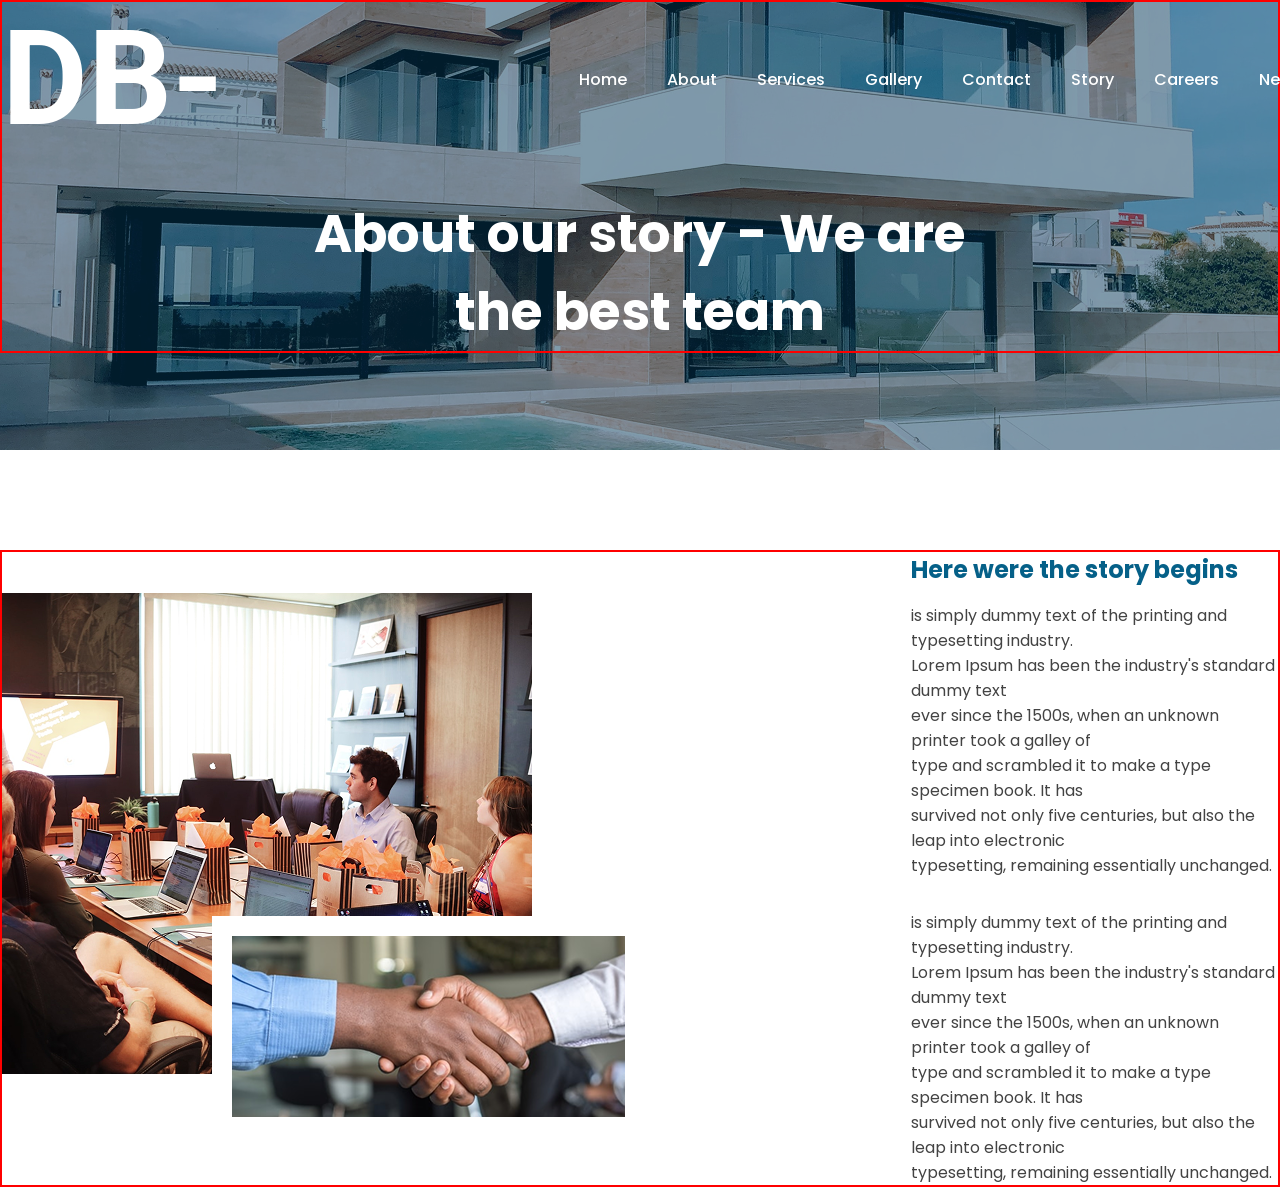
==== Urbanouse/about/index.html @ ca2f1ded "all project" ====
<!DOCTYPE html>
<html lang="en">
<head>
    <meta charset="UTF-8">
    <meta name="viewport" content="width=device-width, initial-scale=1.0">
    <title>About</title>
    <link rel="stylesheet" href="./fonts/fonts.css">
    <link rel="stylesheet" href="./css/style.css">
</head>
<body>
    <div class="wrapper">
        <div class="header">
            <div class="container">
                <div class="logo__menu--wrap">
                    <div class="logo">
                        <a href="#">
                        <h1>DB-</h1>
                        </a>
                    </div>
                    <div class="menu">
                        <nav>
                            <ul>
                                <li>
                                    <a href="#">Home</a>
                                </li>
                                <li>
                                    <a href="#">About</a>
                                </li>
                                <li>
                                    <a href="#">Services</a>
                                </li>
                                <li>
                                    <a href="#">Gallery</a>
                                </li>
                                <li>
                                    <a href="#">Contact</a>
                                </li>
                                <li>
                                    <a href="#">Story</a>
                                </li>
                                <li>
                                    <a href="#">Careers</a>
                                </li>
                                <li>
                                    <a href="#">News</a>
                                </li>
                            </ul>
                        </nav>
                    </div>
                </div>
                <div class="header__title">
                    About our story - We are <br> the best team
                </div>
            </div>
        </div>
        <div class="container">
            <div class="story__wrap">
                <div class="imgs__wrap">
                    <img src="./assets/images/miting.png" alt="no found img">
                    <img src="./assets/images/handshake.png" alt="no found img">
                </div>
                <div class="title">
                    <p>Here were the story begins</p>
                    <p>is simply dummy text of the printing and typesetting industry. <br> Lorem Ipsum has been the industry's standard dummy text <br> ever since the 1500s, when an unknown printer took a galley of <br>type and scrambled it to make a type specimen book. It has <br> survived not only five centuries, but also the leap into electronic <br> typesetting, remaining essentially unchanged.</p>
                    <p>is simply dummy text of the printing and typesetting industry. <br> Lorem Ipsum has been the industry's standard dummy text <br> ever since the 1500s, when an unknown printer took a galley of <br>type and scrambled it to make a type specimen book. It has <br> survived not only five centuries, but also the leap into electronic <br> typesetting, remaining essentially unchanged.</p>
                </div>
            </div>
        </div>
    </div>
</body>
</html>
---- Urbanouse/about/fonts/fonts.css ----
@import url('https://fonts.googleapis.com/css2?family=Roboto:ital,wght@0,100..900;1,100..900&display=swap');

@import url('https://fonts.googleapis.com/css2?family=Poppins:ital,wght@0,100;0,200;0,300;0,400;0,500;0,600;0,700;0,800;0,900;1,100;1,200;1,300;1,400;1,500;1,600;1,700;1,800;1,900&display=swap');
---- Urbanouse/about/css/style.css ----
*{
    margin: 0;
    padding: 0;
    box-sizing: border-box;
}

body{
    font-family: "Poppins", sans-serif;
}

.header{
    width: 100%;
    height: 450px;
    margin: 0 auto;
    background: url(../assets/images/banner.png);
    background-size: cover;
  background-position: center;
  background-repeat: no-repeat;
  position: relative;
  margin-bottom: 100px;
}

.container{
    max-width: 1440px;
    width: 100%;
    margin: 0 auto;
    border: 2px solid red;
}

.header .container .logo__menu--wrap{
    width: 1300px;
    display: flex;
    align-items: center;
    justify-content: space-between;
    position: absolute;
    z-index: 2;
}

.header .container .logo__menu--wrap .logo a{
    font-family: "Roboto", sans-serif;
    font-weight: 700;
    font-size: 66px;
    color: rgba(255, 255, 255, 1);
    text-decoration: none;
}

.header .container .logo__menu--wrap  .menu nav ul{
    display: flex;
    align-items: center;
    gap: 40px;
    list-style-type: none;
}

.header .container .logo__menu--wrap  .menu nav ul a{
    color: rgba(255, 255, 255, 1);
    font-weight: 500;
    font-size: 16px;
    text-decoration: none;
}

.header .container .header__title{
    font-weight: 700;
    font-size: 52px;
    color: rgba(255, 255, 255, 1);
    text-align: center;
    margin: 193px 193px 0 193px;
}

.container .story__wrap{
    display: flex;
    align-items: center;
    gap: 50px;
}

.container .story__wrap .imgs__wrap img:first-child{
    position: relative;
    z-index: -1;
}

.container .story__wrap .imgs__wrap img:nth-child(2){
    margin-top: -165px;
    margin-left: 210px;
}

.container .story__wrap .title{
    display: flex;
    flex-direction: column;
    right: 0;
    z-index: 1;
}

.container .story__wrap .title p:first-child{
    font-weight: 700;
    font-size: 24px;
    color: rgba(5, 96, 136, 1);
    margin-bottom: 16px;
}

.container .story__wrap .title p:nth-child(2){
    font-weight: 400;
    font-size: 16px;
    color: rgba(67, 67, 67, 1);
    margin-bottom: 32px;
}

.container .story__wrap .title p:nth-child(3){
    font-weight: 400;
    font-size: 16px;
    color: rgba(67, 67, 67, 1);
}
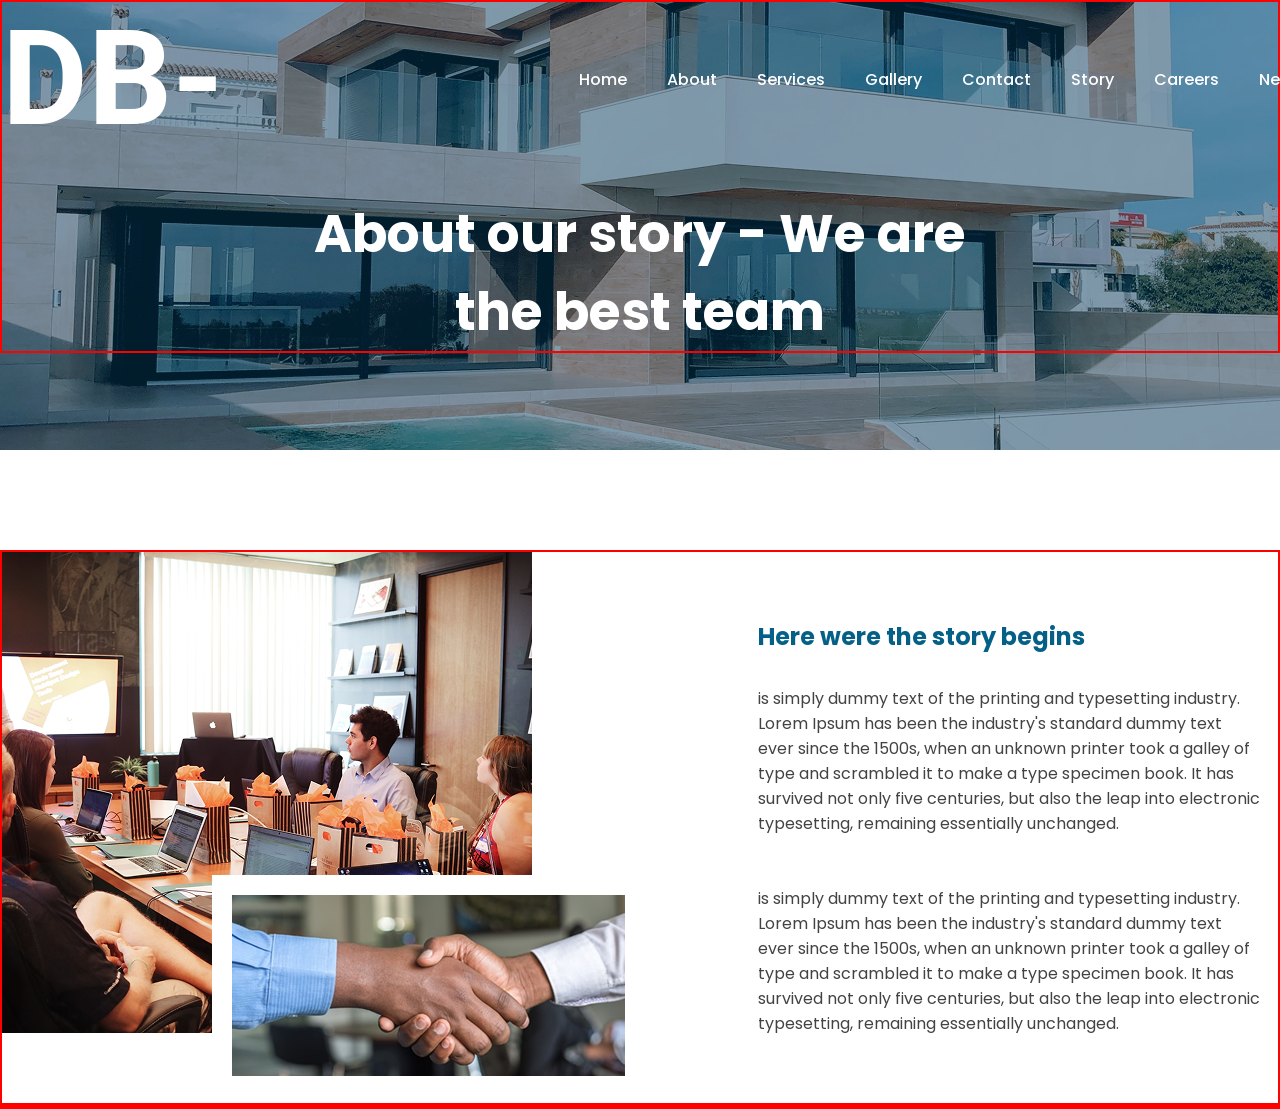
==== commit 92889dbc: "all project" ====
--- a/Urbanouse/about/index.html
+++ b/Urbanouse/about/index.html
@@ -62,8 +62,13 @@
                 <div class="title">
                     <p>Here were the story begins</p>
                     <p>is simply dummy text of the printing and typesetting industry. <br> Lorem Ipsum has been the industry's standard dummy text <br> ever since the 1500s, when an unknown printer took a galley of <br>type and scrambled it to make a type specimen book. It has <br> survived not only five centuries, but also the leap into electronic <br> typesetting, remaining essentially unchanged.</p>
-                    <p>is simply dummy text of the printing and typesetting industry. <br> Lorem Ipsum has been the industry's standard dummy text <br> ever since the 1500s, when an unknown printer took a galley of <br>type and scrambled it to make a type specimen book. It has <br> survived not only five centuries, but also the leap into electronic <br> typesetting, remaining essentially unchanged.</p>
+                    <p>is simply dummy text of the printing and typesetting industry. <br> Lorem Ipsum has been the industry's standard dummy text <br>ever since the 1500s, when an unknown printer took a galley of <br>type and scrambled it to make a type specimen book. It has <br>survived not only five centuries, but also the leap into electronic typesetting, remaining essentially unchanged.</p>
                 </div>
+            </div>
+        </div>
+        <div class="middle__part">
+            <div class="container">
+                
             </div>
         </div>
     </div>
--- a/Urbanouse/about/css/style.css
+++ b/Urbanouse/about/css/style.css
@@ -85,22 +85,21 @@
 .container .story__wrap .title{
     display: flex;
     flex-direction: column;
-    right: 0;
-    z-index: 1;
+    margin-top: px;
 }
 
 .container .story__wrap .title p:first-child{
     font-weight: 700;
     font-size: 24px;
     color: rgba(5, 96, 136, 1);
-    margin-bottom: 16px;
+    margin-bottom: 32px;
 }
 
 .container .story__wrap .title p:nth-child(2){
     font-weight: 400;
     font-size: 16px;
     color: rgba(67, 67, 67, 1);
-    margin-bottom: 32px;
+    margin-bottom: 50px;
 }
 
 .container .story__wrap .title p:nth-child(3){
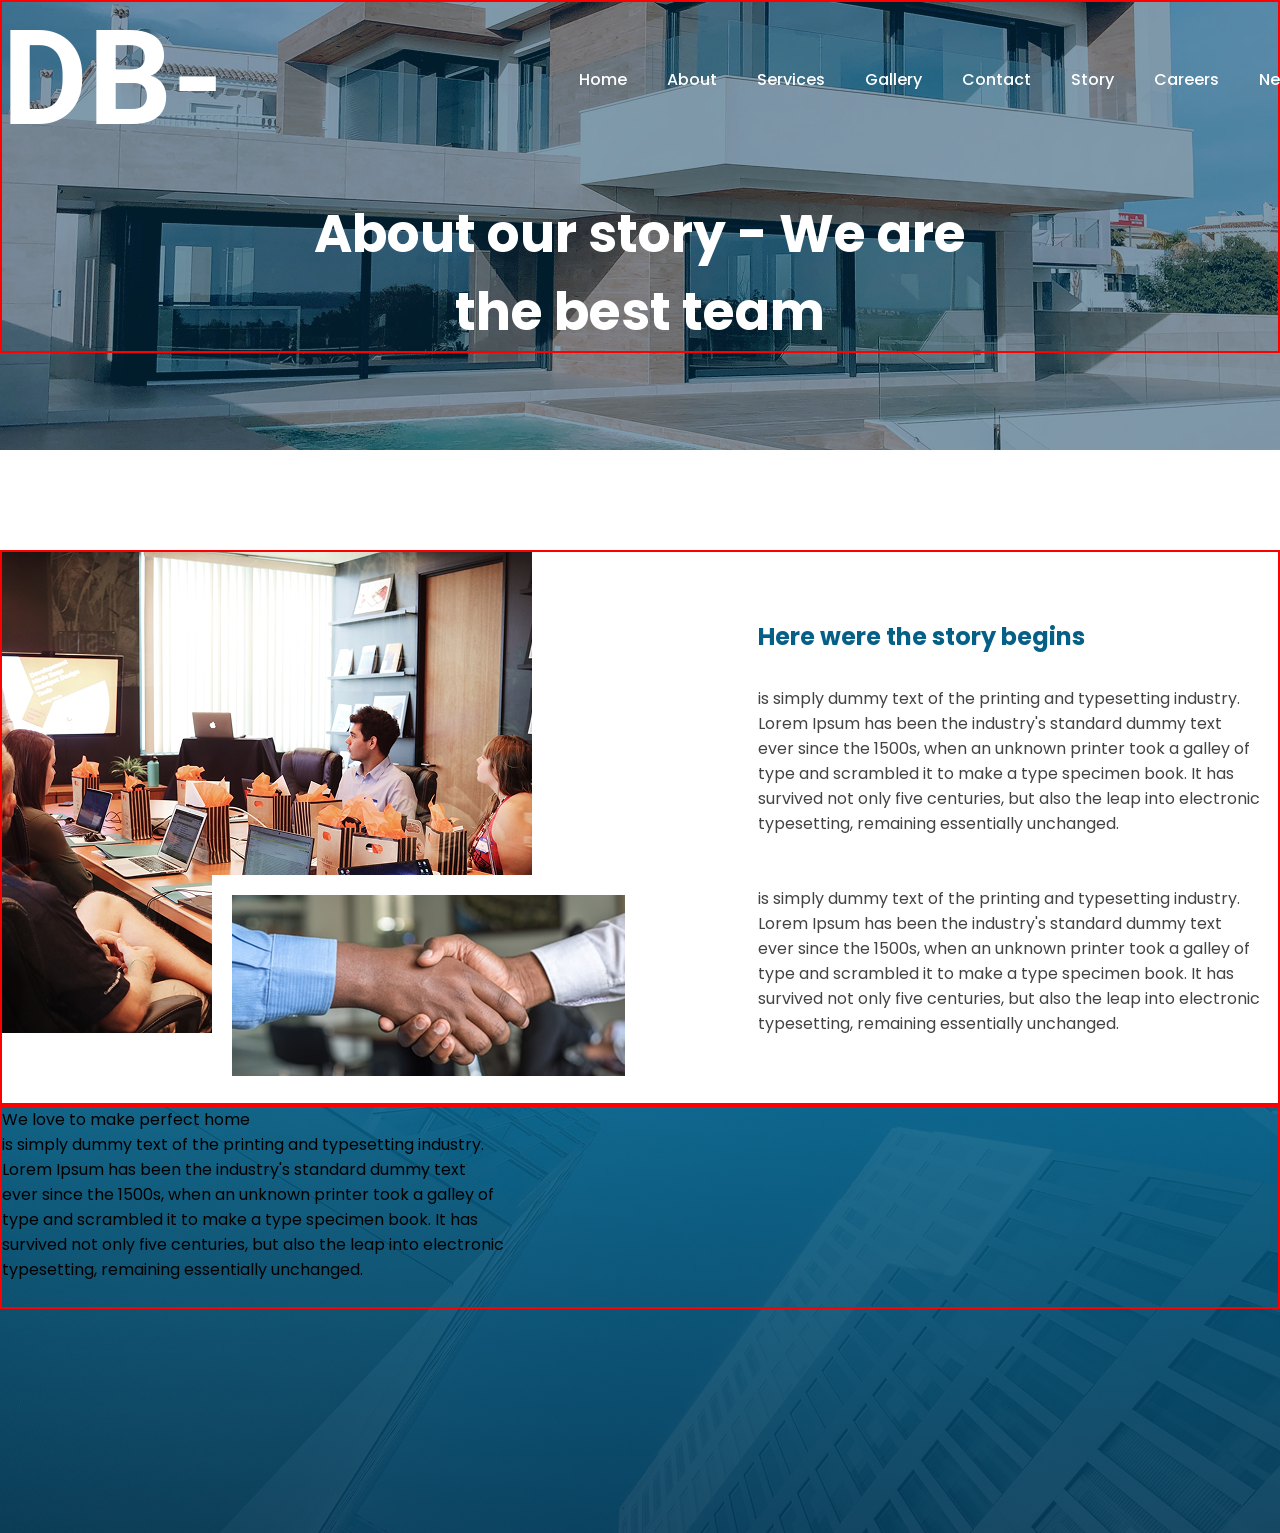
==== commit d544a306: "all project" ====
--- a/Urbanouse/about/index.html
+++ b/Urbanouse/about/index.html
@@ -68,7 +68,13 @@
         </div>
         <div class="middle__part">
             <div class="container">
-                
+                <div class="wrapper">
+                    <div class="title">
+                        <p>We love to make perfect   <span>home</span></p>
+                        <p>is simply dummy text of the printing and typesetting industry. <br> Lorem Ipsum has been the industry's standard dummy text <br> ever since the 1500s, when an unknown printer took a galley of <br> type and scrambled it to make a type specimen book. It has <br> survived not only five centuries, but also the leap into electronic <br>typesetting, remaining essentially unchanged.</p>
+                    </div>
+                    <img src="" alt="">
+                </div>
             </div>
         </div>
     </div>
--- a/Urbanouse/about/css/style.css
+++ b/Urbanouse/about/css/style.css
@@ -106,4 +106,13 @@
     font-weight: 400;
     font-size: 16px;
     color: rgba(67, 67, 67, 1);
+}
+
+.middle__part{
+    background-image: url(../assets/images/middle.png);
+    width: 100%;
+    height: 428px;
+    background-size: cover;
+    background-position: center;
+    background-repeat: no-repeat;
 }
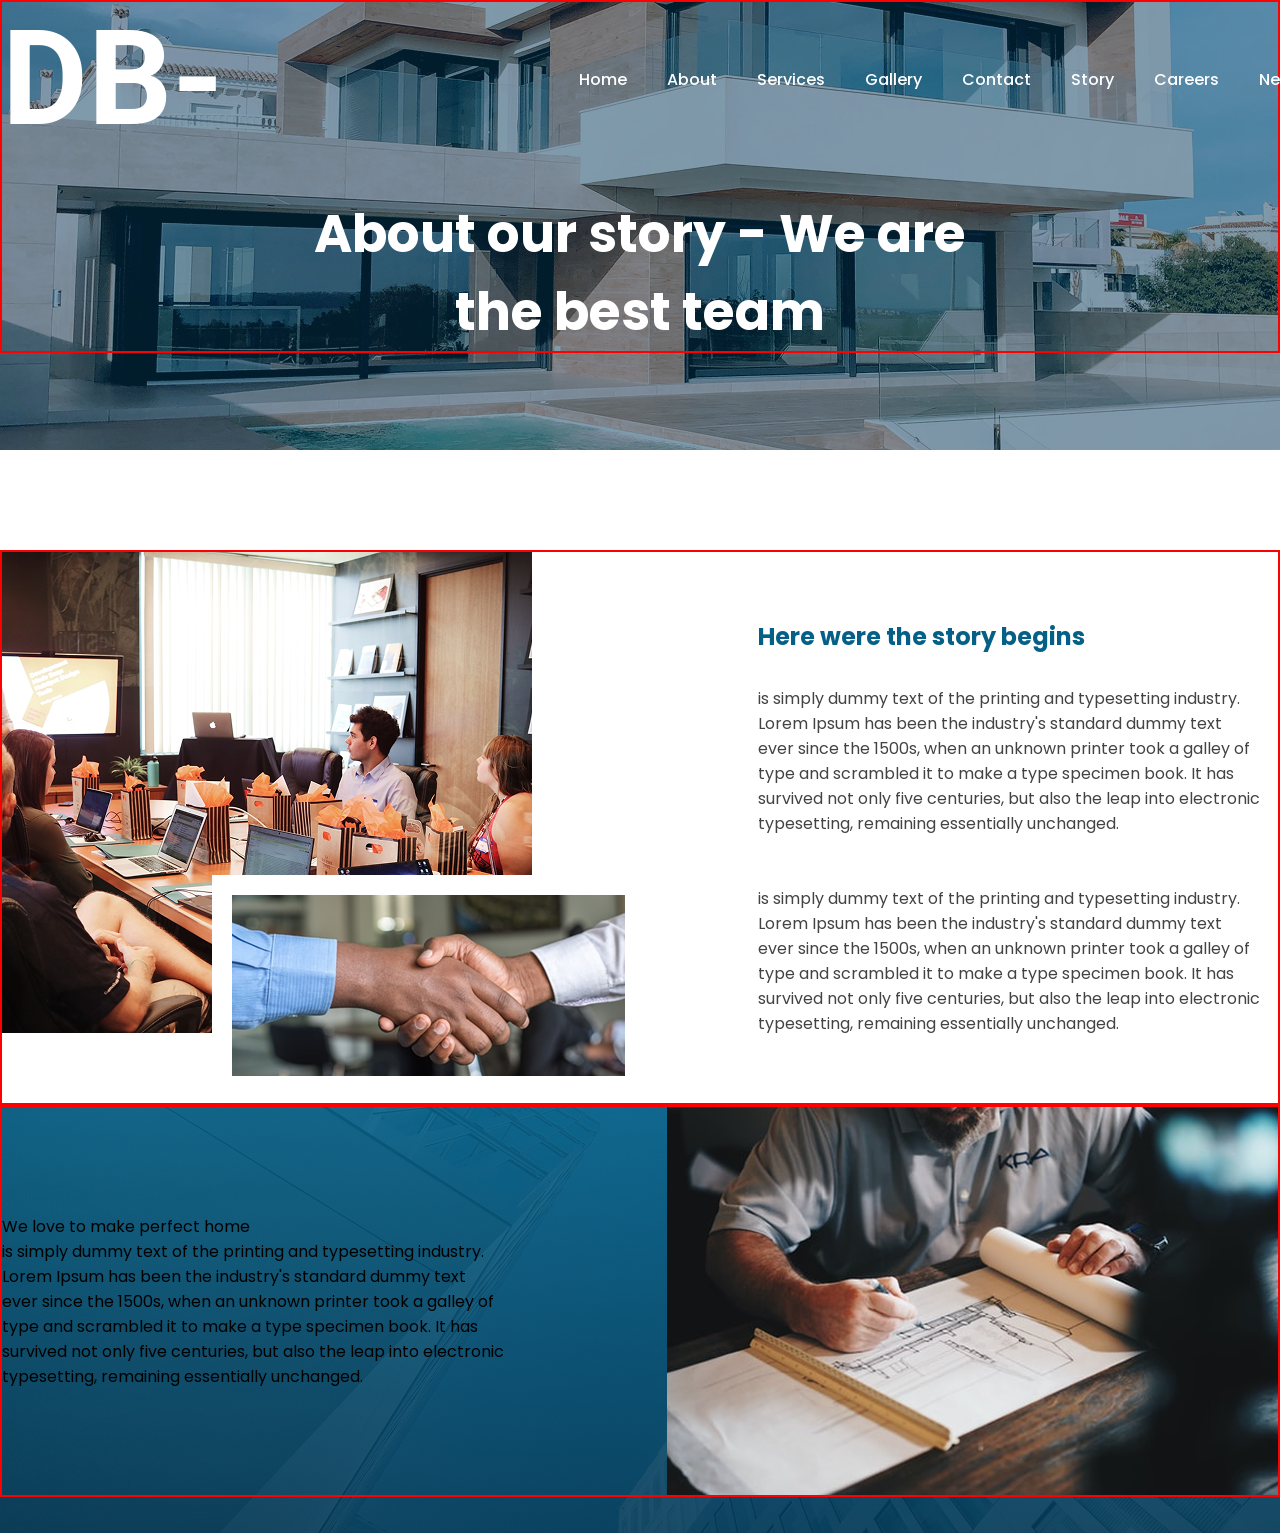
==== commit 22a306eb: "all project" ====
--- a/Urbanouse/about/index.html
+++ b/Urbanouse/about/index.html
@@ -73,7 +73,7 @@
                         <p>We love to make perfect   <span>home</span></p>
                         <p>is simply dummy text of the printing and typesetting industry. <br> Lorem Ipsum has been the industry's standard dummy text <br> ever since the 1500s, when an unknown printer took a galley of <br> type and scrambled it to make a type specimen book. It has <br> survived not only five centuries, but also the leap into electronic <br>typesetting, remaining essentially unchanged.</p>
                     </div>
-                    <img src="" alt="">
+                    <img src="./assets/images/architecctor.png" alt="no found img">
                 </div>
             </div>
         </div>
--- a/Urbanouse/about/css/style.css
+++ b/Urbanouse/about/css/style.css
@@ -115,4 +115,10 @@
     background-size: cover;
     background-position: center;
     background-repeat: no-repeat;
+}
+
+.middle__part .container .wrapper{
+    display: flex;
+    align-items: center;
+    justify-content: space-between;
 }
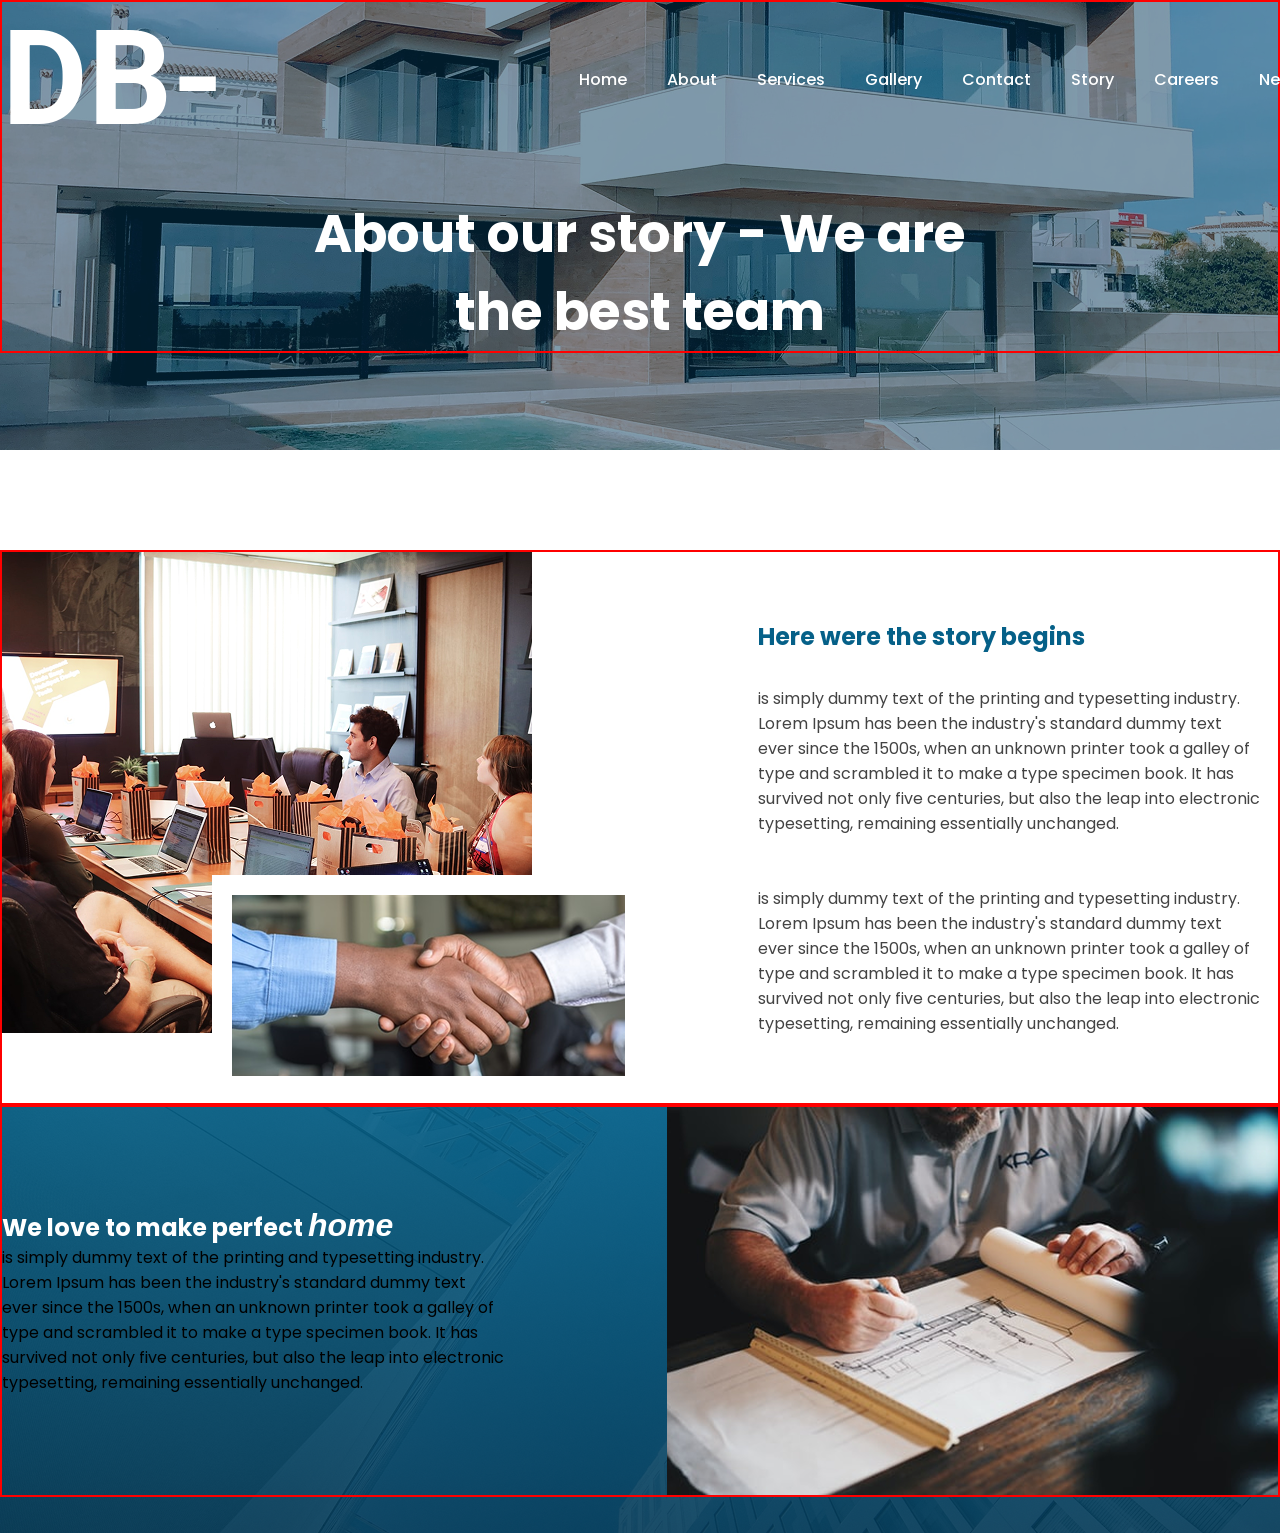
==== commit 4fa50f63: "all project" ====
--- a/Urbanouse/about/index.html
+++ b/Urbanouse/about/index.html
@@ -70,7 +70,7 @@
             <div class="container">
                 <div class="wrapper">
                     <div class="title">
-                        <p>We love to make perfect   <span>home</span></p>
+                        <p>We love to make perfect    <span>home</span> </p>
                         <p>is simply dummy text of the printing and typesetting industry. <br> Lorem Ipsum has been the industry's standard dummy text <br> ever since the 1500s, when an unknown printer took a galley of <br> type and scrambled it to make a type specimen book. It has <br> survived not only five centuries, but also the leap into electronic <br>typesetting, remaining essentially unchanged.</p>
                     </div>
                     <img src="./assets/images/architecctor.png" alt="no found img">
--- a/Urbanouse/about/css/style.css
+++ b/Urbanouse/about/css/style.css
@@ -121,4 +121,17 @@
     display: flex;
     align-items: center;
     justify-content: space-between;
+}
+
+.middle__part .container .wrapper .title p:first-child{
+    font-weight: 700;
+    font-size: 24px;
+    color: rgba(255, 255, 255, 1);
+}
+
+.middle__part .container .wrapper .title p:first-child span{
+    font-weight: 700;
+    font-size: 32px;
+    font-style: italic;
+    color: rgba(255, 255, 255, 1);
 }
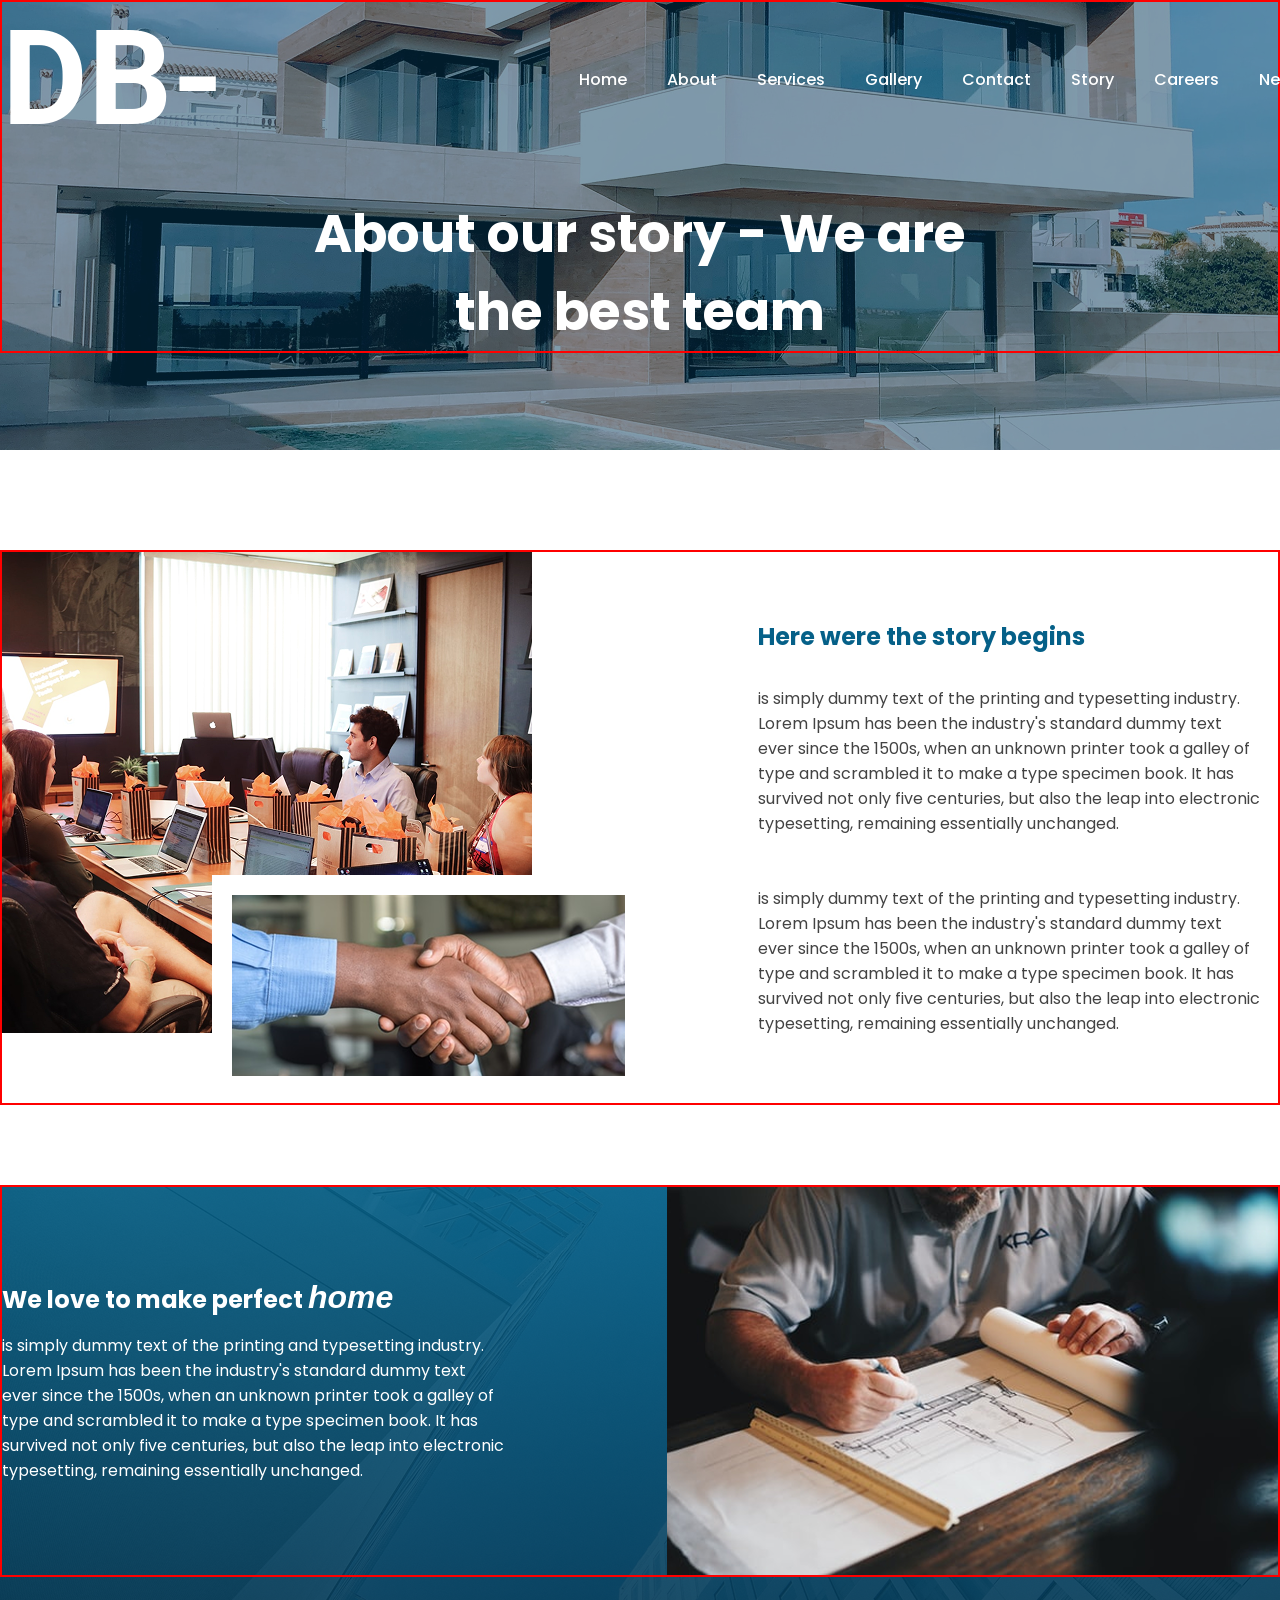
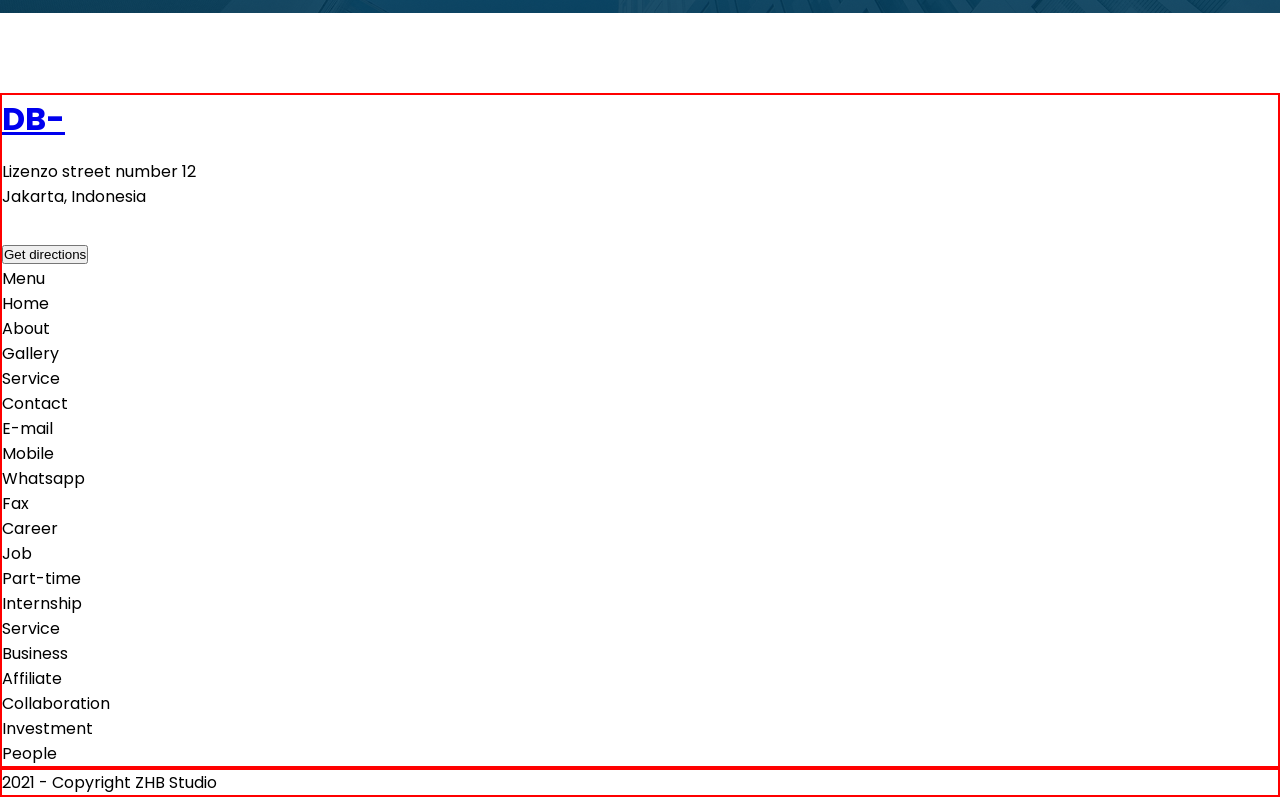
==== commit 73e137e6: "all project" ====
--- a/Urbanouse/about/index.html
+++ b/Urbanouse/about/index.html
@@ -77,6 +77,51 @@
                 </div>
             </div>
         </div>
+        <footer>
+            <div class="container">
+                <div class="logo__wrap">
+                    <div class="logo" style="margin-bottom: 16px;">
+                        <a href="#">
+                        <h1>DB-</h1>
+                        </a>
+                    </div>
+                    <p style="margin-bottom: 32px;">Lizenzo street number 12
+                       <br> Jakarta, Indonesia</p>
+                    <button>Get directions</button>
+                </div>
+                <div class="menu__wrap">
+                    <p>Menu</p>
+                    <p>Home</p>
+                    <p>About</p>
+                    <p>Gallery</p>
+                    <p>Service</p>
+                </div>
+                <div class="contact__wrap">
+                    <p>Contact</p>
+                    <p>E-mail</p>
+                    <p>Mobile</p>
+                    <p>Whatsapp</p>
+                    <p>Fax</p>
+                </div>
+                <div class="career__wrap">
+                    <p>Career</p>
+                    <p>Job</p>
+                    <p>Part-time</p>
+                    <p>Internship</p>
+                    <p>Service</p>
+                </div>
+                <div class="business__wrap">
+                    <p>Business</p>
+                    <p>Affiliate</p>
+                    <p>Collaboration</p>
+                    <p>Investment</p>
+                    <p>People</p>
+                </div>
+            </div>
+        </footer>
+        <div class="container">
+            <div class="finish">2021 - Copyright ZHB Studio</div>
+        </div>
     </div>
 </body>
 </html>
--- a/Urbanouse/about/css/style.css
+++ b/Urbanouse/about/css/style.css
@@ -112,6 +112,7 @@
     background-image: url(../assets/images/middle.png);
     width: 100%;
     height: 428px;
+    margin: 80px 0;
     background-size: cover;
     background-position: center;
     background-repeat: no-repeat;
@@ -127,6 +128,7 @@
     font-weight: 700;
     font-size: 24px;
     color: rgba(255, 255, 255, 1);
+    margin-bottom: 16px;
 }
 
 .middle__part .container .wrapper .title p:first-child span{
@@ -134,4 +136,10 @@
     font-size: 32px;
     font-style: italic;
     color: rgba(255, 255, 255, 1);
+}
+
+.middle__part .container .wrapper .title p:nth-child(2){
+    font-weight: 400;
+    font-size: 16px;
+     color: rgba(255, 255, 255, 1);    
 }
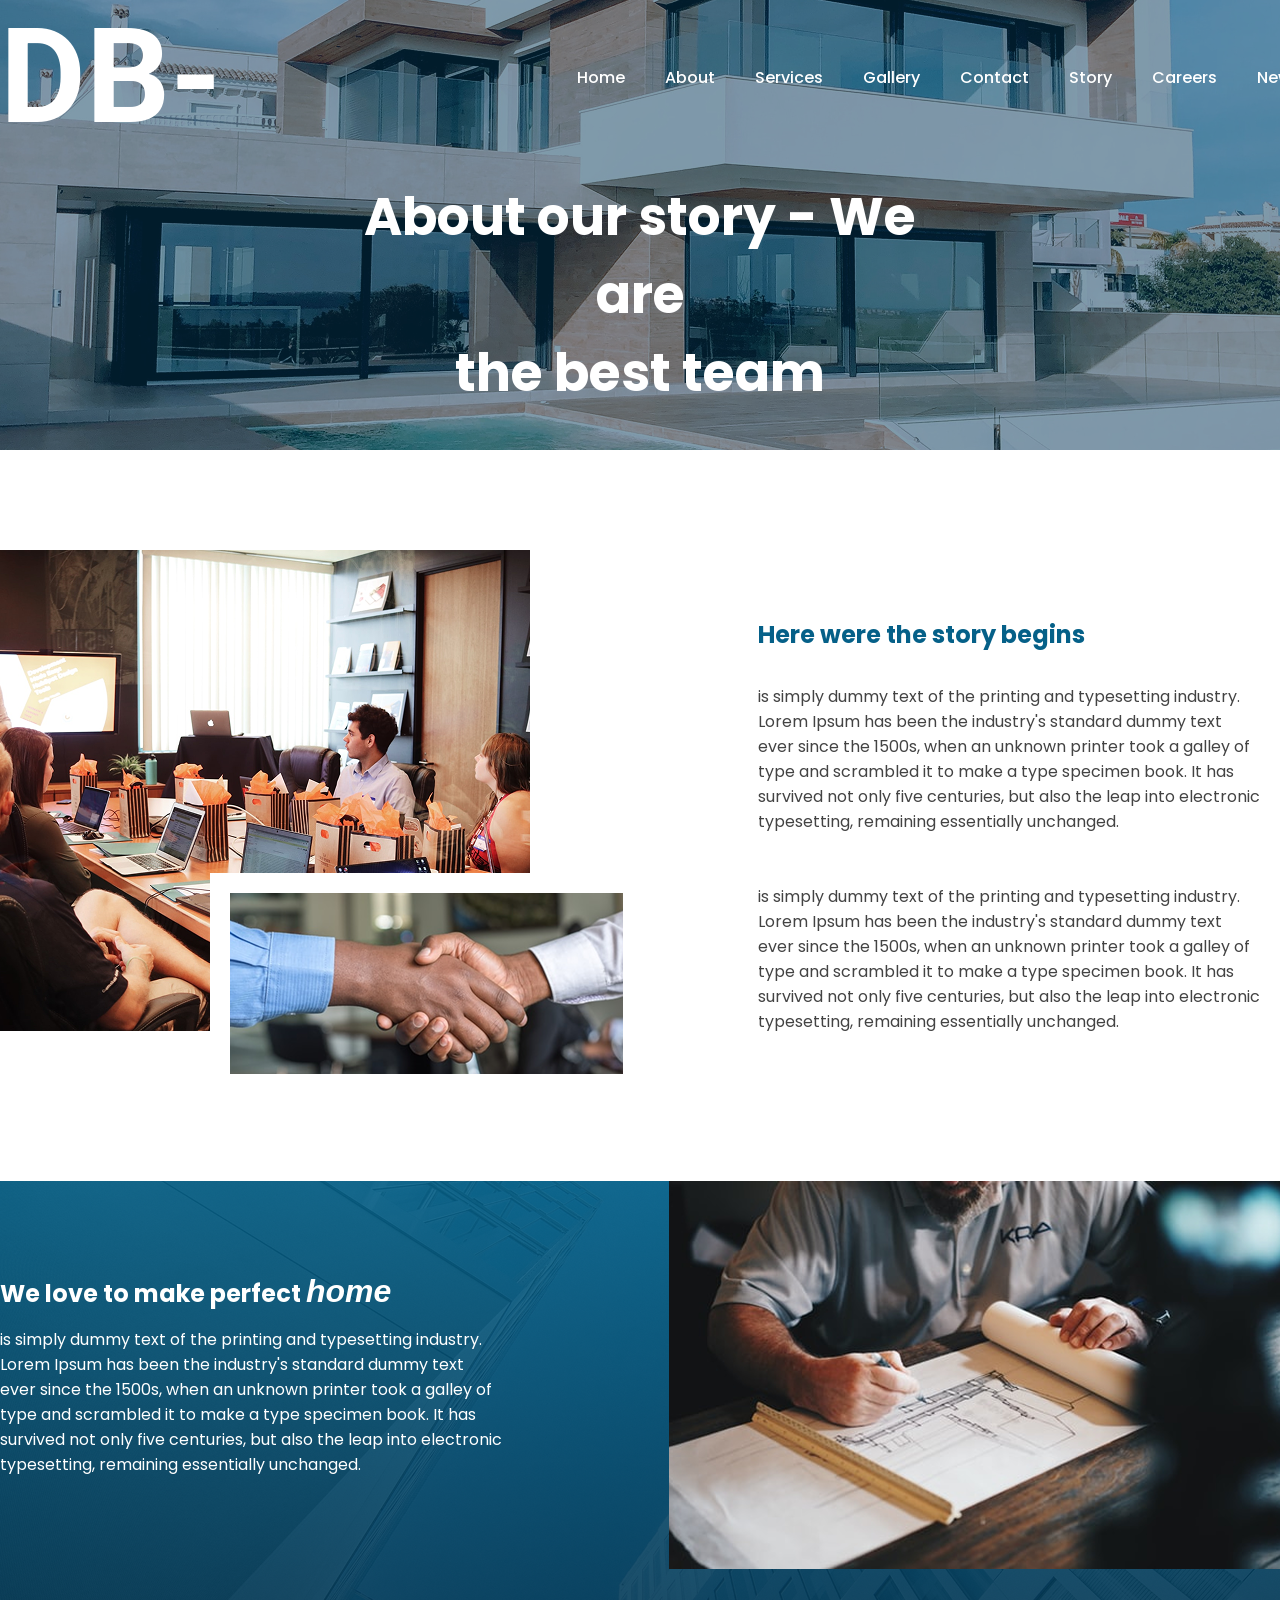
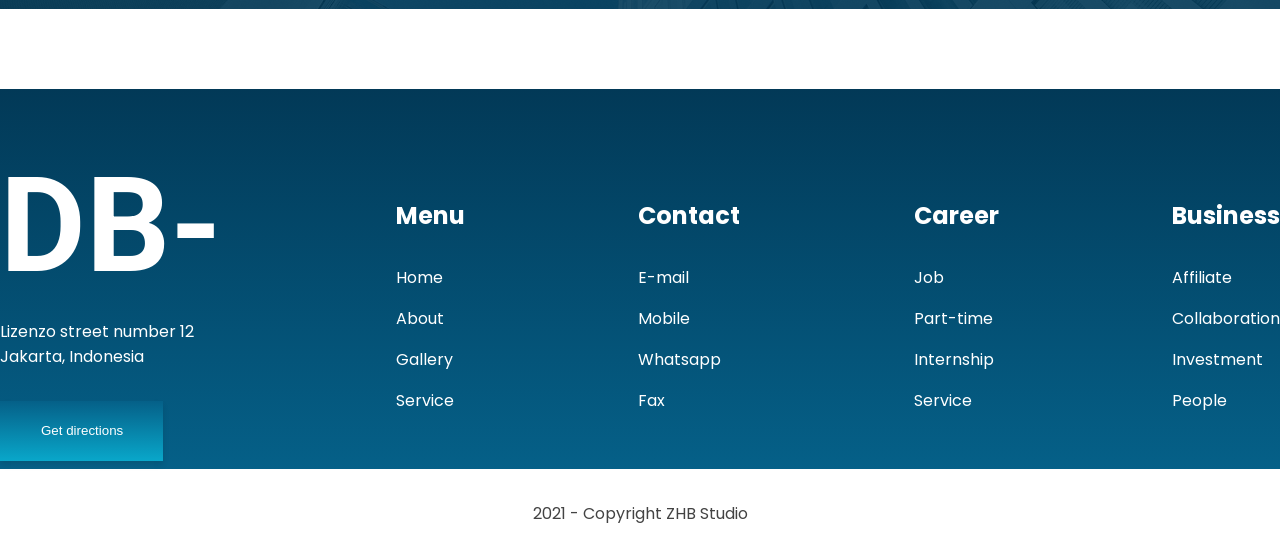
==== commit 03fdd142: "all project" ====
--- a/Urbanouse/about/index.html
+++ b/Urbanouse/about/index.html
@@ -49,6 +49,7 @@
                     </div>
                 </div>
                 <div class="header__title">
+                
                     About our story - We are <br> the best team
                 </div>
             </div>
--- a/Urbanouse/about/css/style.css
+++ b/Urbanouse/about/css/style.css
@@ -7,6 +7,25 @@
 body{
     font-family: "Poppins", sans-serif;
 }
+
+button{
+    background: linear-gradient(rgba(5, 96, 136, 1), rgba(9, 167, 202, 1));
+    padding: 22px 40px 23px 41px;
+    box-shadow: 0px 4px 6px rgba(0, 0, 0, 0.1);
+    color: rgba(255, 255, 255, 1);
+    border: none;
+    cursor: pointer;
+    display: flex;
+    align-items: center;
+    justify-content: center;
+  }
+  
+  
+  button:hover {
+    box-shadow: 0px 6px 10px rgba(0, 0, 0, 0.5);
+    transform: scale(1.02);
+    transition: transform 0.3s ease;
+  }
 
 .header{
     width: 100%;
@@ -24,7 +43,6 @@
     max-width: 1440px;
     width: 100%;
     margin: 0 auto;
-    border: 2px solid red;
 }
 
 .header .container .logo__menu--wrap{
@@ -63,7 +81,11 @@
     font-size: 52px;
     color: rgba(255, 255, 255, 1);
     text-align: center;
-    margin: 193px 193px 0 193px;
+    display: flex;
+    position: absolute;
+    top: 50%;
+    left: 50%;
+    transform: translate(-50%, -20%);
 }
 
 .container .story__wrap{
@@ -142,4 +164,119 @@
     font-weight: 400;
     font-size: 16px;
      color: rgba(255, 255, 255, 1);    
+}
+
+footer{
+    width: 100%;
+    height: 380px;
+    padding: 60px 0 74px 0;
+    background: linear-gradient(rgba(2, 57, 87, 1), rgba(5, 96, 136, 1));
+}
+
+footer .container{
+   display: flex;
+   align-items: center;
+   justify-content: space-between;
+}
+
+footer .container .menu__wrap{
+    display: flex;
+    flex-direction: column;
+    justify-content: center;
+    gap: 16px;
+}
+
+footer .container .contact__wrap{
+    display: flex;
+    flex-direction: column;
+    justify-content: center;
+    gap: 16px;
+}
+
+footer .container .career__wrap{
+    display: flex;
+    flex-direction: column;
+    justify-content: center;
+    gap: 16px;
+}
+
+footer .container .business__wrap{
+    display: flex;
+    flex-direction: column;
+    justify-content: center;
+    gap: 16px;
+}
+
+footer .container .logo__wrap .logo a{
+    font-family: "Roboto", sans-serif;
+    font-weight: 700;
+    font-size: 66px;
+    color: rgba(255, 255, 255, 1);
+    text-decoration: none;
+}
+
+footer .container .logo__wrap p:nth-child(2){
+    font-weight: 400;
+    font-size: 16px;
+    color: rgba(255, 255, 255, 1);
+}
+
+footer .container .menu__wrap p:first-child{
+    font-weight: 700;
+    font-size: 24px;
+    color: rgba(255, 255, 255, 1);
+    margin-bottom: 16px;
+}
+
+footer .container .menu__wrap p{
+    font-weight: 400;
+    font-size: 16px;
+    color: rgba(255, 255, 255, 1);
+}
+
+footer .container .contact__wrap p:first-child{
+    font-weight: 700;
+    font-size: 24px;
+    color: rgba(255, 255, 255, 1);
+    margin-bottom: 16px;
+}
+
+footer .container .contact__wrap p{
+    font-weight: 400;
+    font-size: 16px;
+    color: rgba(255, 255, 255, 1);
+}
+
+footer .container .career__wrap p:first-child{
+    font-weight: 700;
+    font-size: 24px;
+    color: rgba(255, 255, 255, 1);
+    margin-bottom: 16px;
+}
+
+footer .container .career__wrap p{
+    font-weight: 400;
+    font-size: 16px;
+    color: rgba(255, 255, 255, 1);
+}
+
+footer .container .business__wrap p:first-child{
+    font-weight: 700;
+    font-size: 24px;
+    color: rgba(255, 255, 255, 1);
+    margin-bottom: 16px;
+}
+
+footer .container .business__wrap p{
+    font-weight: 400;
+    font-size: 16px;
+    color: rgba(255, 255, 255, 1);
+}
+
+.container .finish{
+    font-weight: 400;
+    font-size: 16px;
+    color: rgba(67, 67, 67, 1);
+    text-align: center;
+    margin: 32px 0;
 }
